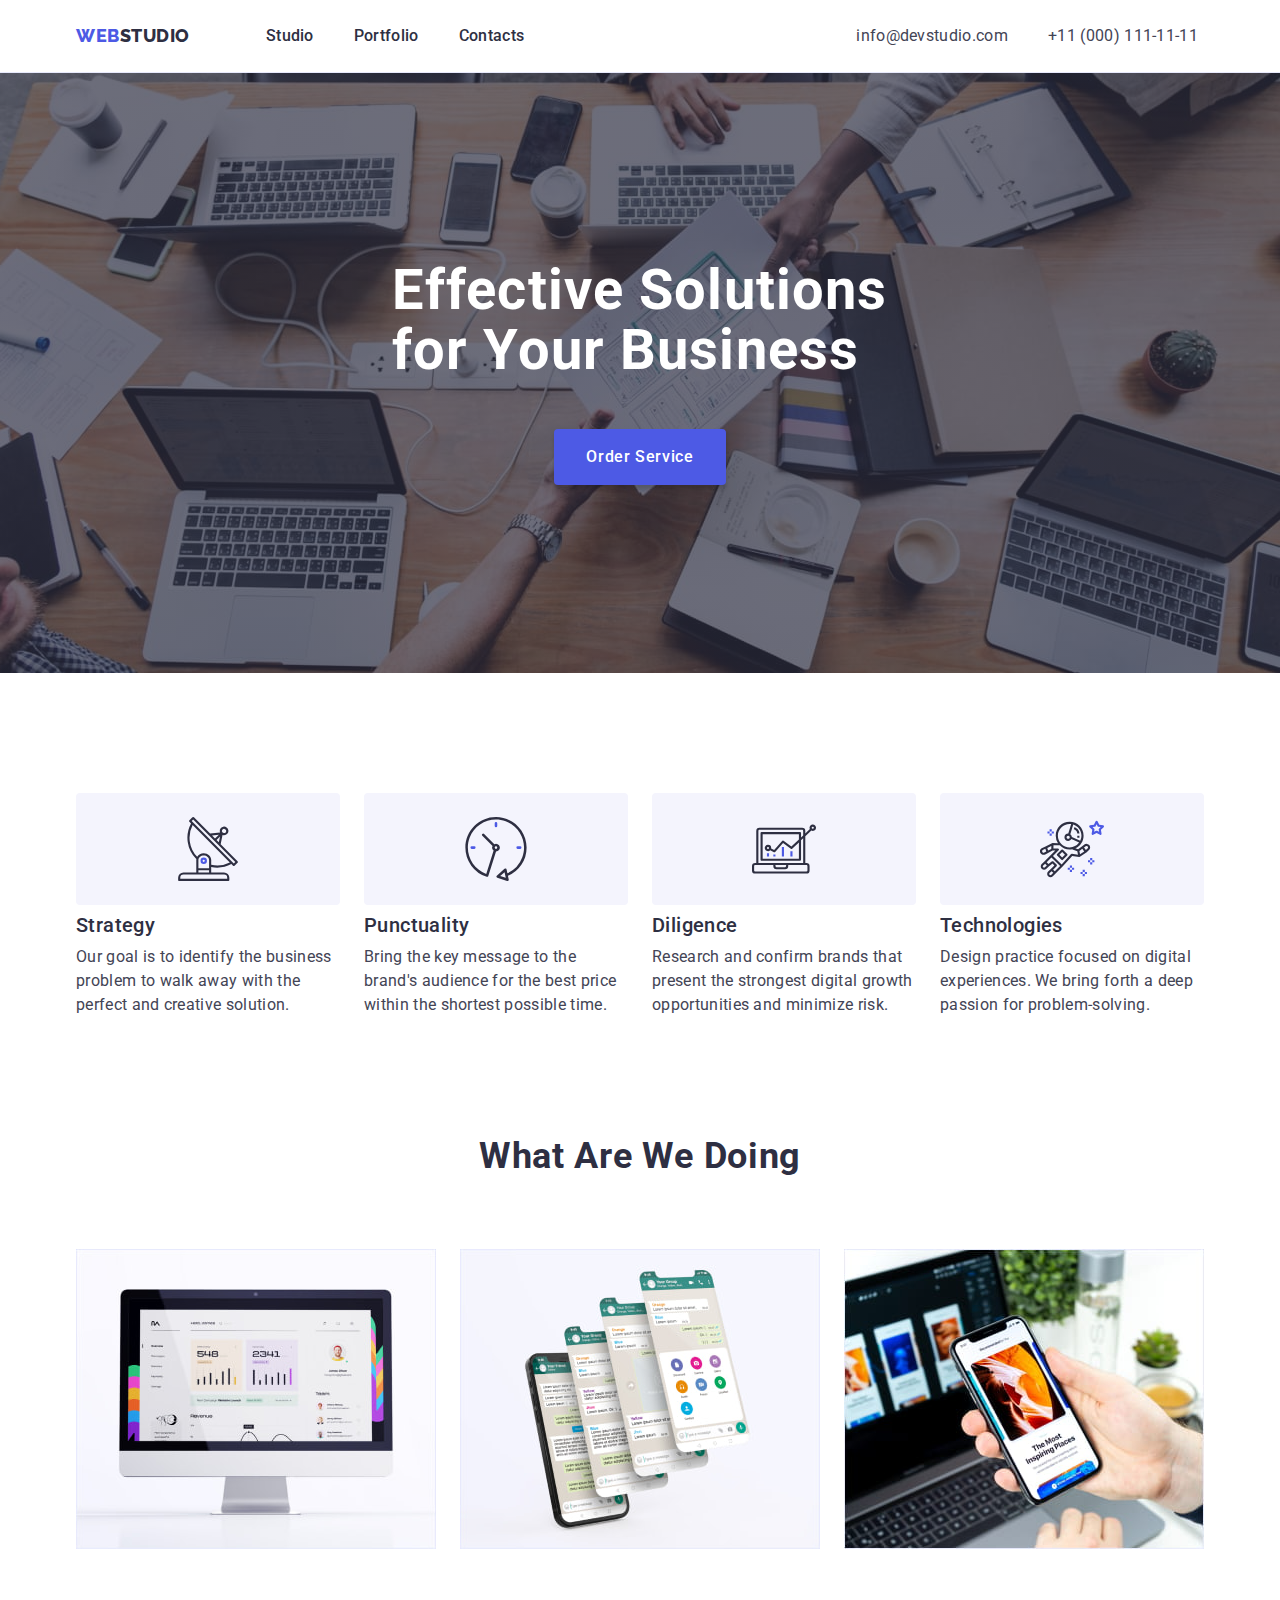
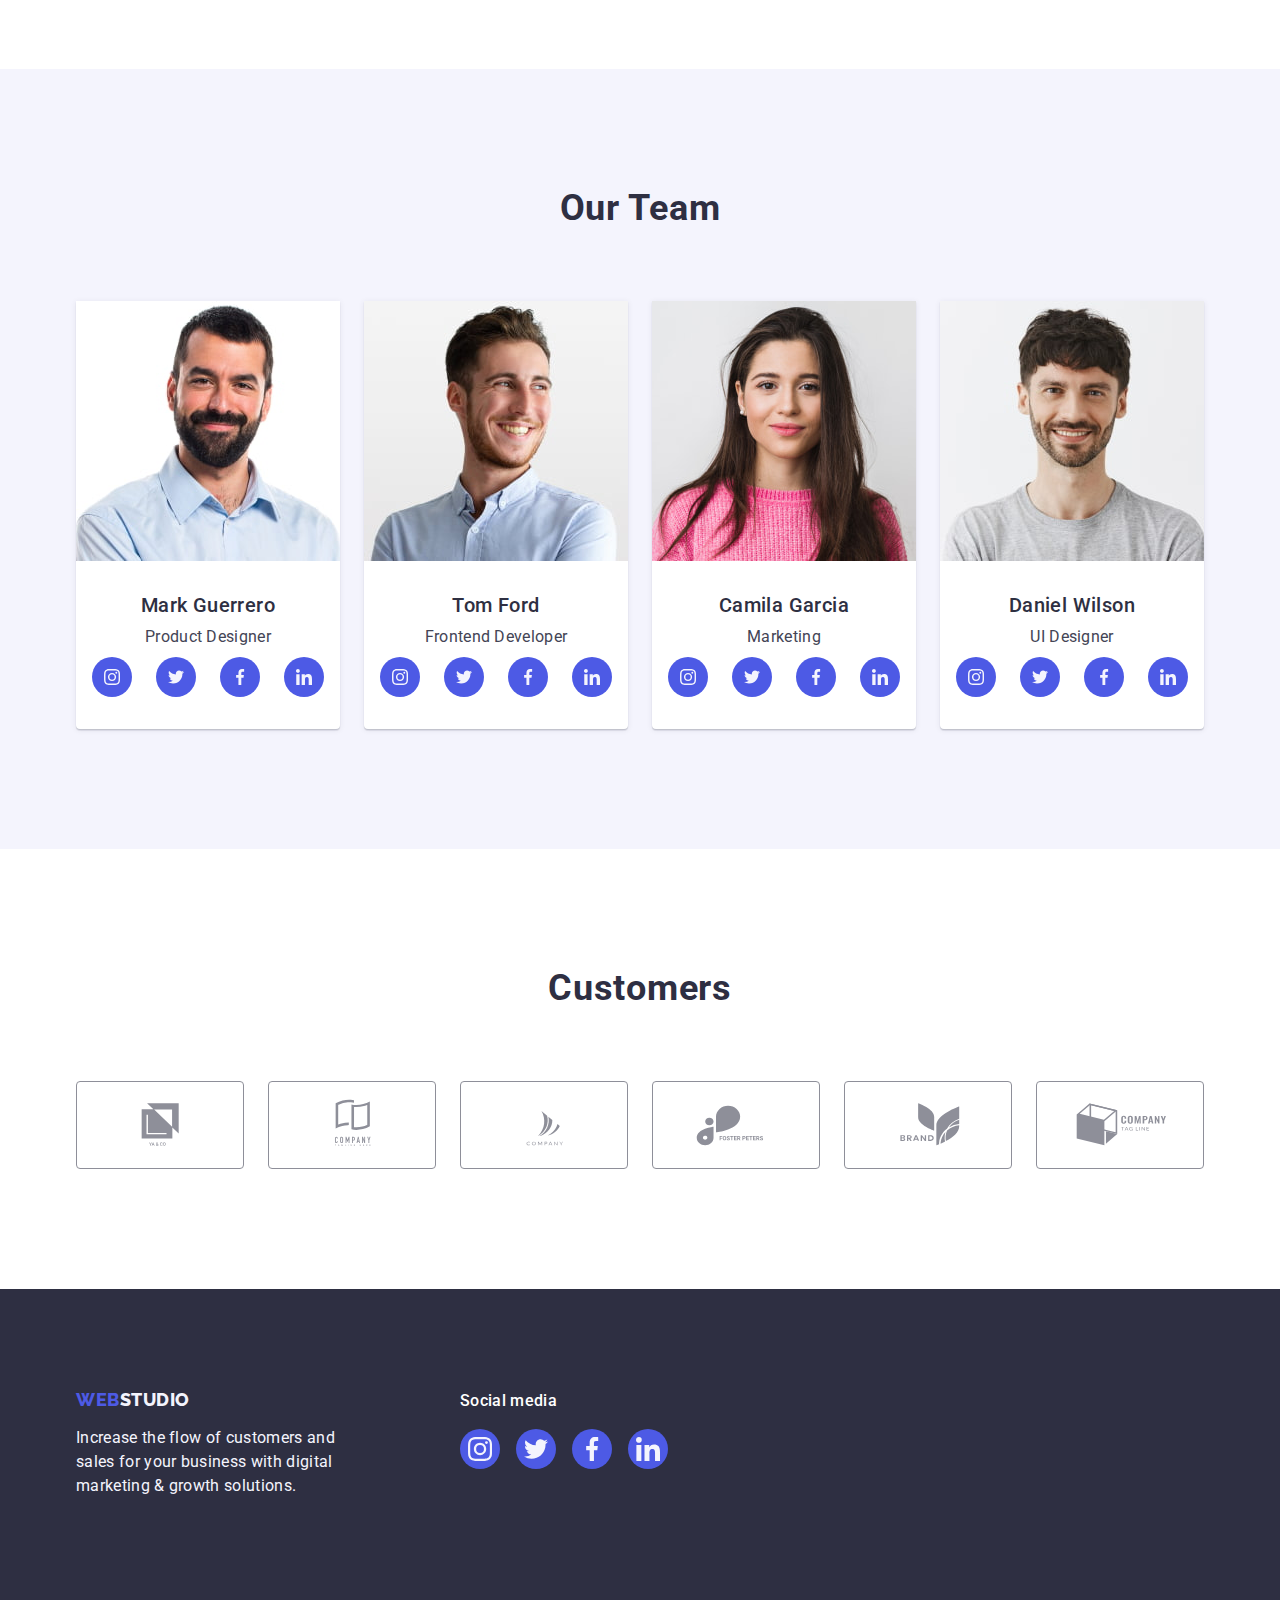
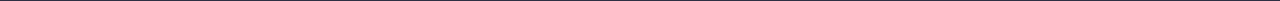
==== index.html @ c014a147 "1" ====
<!DOCTYPE html>
<html lang="en">
  <head>
    <link
      href="
      https://cdn.jsdelivr.net/npm/modern-normalize@1.1.0/modern-normalize.min.css"
      rel="stylesheet"
    />
    <link rel="stylesheet" href="./css/styles.css" />
    <meta charset="UTF-8" />
    <meta name="description" content="WebStudio" />
    <title>WebStudio version 3.0</title>
    <link rel="preconnect" href="https://fonts.googleapis.com" />
    <link rel="preconnect" href="https://fonts.gstatic.com" crossorigin />
    <link
      rel="stylesheet"
      href="node_modules/modern-normalize/modern-normalize.css"
    />
    <link
      href="https://fonts.googleapis.com/css2?family=Raleway:ital,wght@0,400;0,500;0,600;0,800;1,700&family=Roboto:wght@400;500;700;900&display=swap"
      rel="stylesheet"
    />
  </head>
  <body>
    <!-- head of the page -->

    <header class="header">
      <div class="header-container container">
        <nav class="nav">
          <a class="logo-link link" href="./index.html"
            >Web<span class="studioword">Studio</span></a
          >
          <ul class="nav-list list">
            <li class="item"><a class="link" href="./index.html">Studio</a></li>
            <li class="item">
              <a class="link" href="./portfolio.html">Portfolio</a>
            </li>
            <li class="item"><a class="link" href="">Contacts</a></li>
          </ul>
        </nav>
        <!-- Addresses -->
        <address class="address">
          <ul class="contacts-list list">
            <li class="item">
              <a class="contact-link link" href="mailto:info@devstudio.com"
                >info@devstudio.com</a
              >
            </li>
            <li class="item">
              <a class="contact-link link" href="tel:+110001111111"
                >+11 (000) 111-11-11</a
              >
            </li>
          </ul>
        </address>
      </div>
    </header>
    <!-- Main content -->
    <main>
      <!-- Hero section -->
      <section class="hero">
        <div class="hero-container container">
          <h1 class="hero-title">Effective Solutions for Your Business</h1>
          <button class="button" type="button">Order Service</button>
        </div>
      </section>
      <!-- Features -->
      <section class="futures">
        <div class="futures-container container">
          <h2 class="visually-hidden">Features</h2>
          <ul class="features-list list">
            <li class="features-item">
              <div class="features-icon-container">
                <svg class="feature-icon" width="64" height="64">
                  <use href="./images/icons.svg#icon-antenna"></use>
                </svg>
              </div>
              <h3 class="subject-features">Strategy</h3>
              <p class="text-features">
                Our goal is to identify the business problem to walk away with
                the perfect and creative solution.
              </p>
            </li>
            <li class="features-item">
              <div class="features-icon-container">
                <svg class="feature-icon" width="64" height="64">
                  <use href="./images/icons.svg#icon-clock"></use>
                </svg>
              </div>
              <h3 class="subject-features">Punctuality</h3>
              <p class="text-features">
                Bring the key message to the brand's audience for the best price
                within the shortest possible time.
              </p>
            </li>
            <li class="features-item">
              <div class="features-icon-container">
                <svg class="feature-icon" width="64" height="64">
                  <use href="./images/icons.svg#icon-diagram"></use>
                </svg>
              </div>
              <h3 class="subject-features">Diligence</h3>
              <p class="text-features">
                Research and confirm brands that present the strongest digital
                growth opportunities and minimize risk.
              </p>
            </li>
            <li class="features-item">
              <div class="features-icon-container">
                <svg class="feature-icon" width="64" height="64">
                  <use href="./images/icons.svg#icon-astronaut"></use>
                </svg>
              </div>
              <h3 class="subject-features">Technologies</h3>
              <p class="text-features">
                Design practice focused on digital experiences. We bring forth a
                deep passion for problem-solving.
              </p>
            </li>
          </ul>
        </div>
      </section>
      <!-- What are we doing -->
      <section class="whatwedo-section">
        <div class="whatwedo-container container">
          <h2 class="title">What are we doing</h2>
          <ul class="business-list list">
            <li class="item">
              <img
                src="./images/img-first-page/img1.jpg"
                alt="Immac"
                width="360"
                height="300"
              />
            </li>
            <li class="item">
              <img
                src="./images/img-first-page/img2.jpg"
                alt="Iphones"
                width="360"
                height="300"
              />
            </li>
            <li class="item">
              <img
                src="./images/img-first-page/img3.jpg"
                alt="cellphone-icon"
                width="360"
                height="300"
              />
            </li>
          </ul>
        </div>
      </section>
      <!-- Team section -->
      <section class="team-section">
        <div class="team-container container">
          <h2 class="title">Our Team</h2>
          <ul class="team-list list">
            <!-- Mark Guerrero -->
            <li class="team-member">
              <img
                src="./images/img-first-page/Teammempber1.jpg"
                alt="Mark-Guerrero"
                width="264"
                height="260"
              />
              <div class="card-content">
                <h3 class="name-text">Mark Guerrero</h3>
                <p class="position-text">Product Designer</p>
                <ul class="socials list">
                  <li class="socials-item">
                    <a
                      class="socials-link link"
                      href=""
                      target="_blank"
                      rel="noopener noreferrer"
                      aria-label="icon-instagram"
                      ><svg class="social-icon" width="16" height="16">
                        <use
                          href="./images/icons.svg#icon-instagram"
                        ></use></svg
                    ></a>
                  </li>
                  <li class="socials-item">
                    <a
                      class="socials-link link"
                      href=""
                      target="_blank"
                      rel="noopener noreferrer"
                      aria-label="icon-twitter"
                      ><svg class="social-icon" width="16" height="16">
                        <use href="./images/icons.svg#icon-twitter"></use></svg
                    ></a>
                  </li>
                  <li class="socials-item">
                    <a
                      class="socials-link link"
                      href=""
                      target="_blank"
                      rel="noopener noreferrer"
                      aria-label="icon-facebook"
                      ><svg class="social-icon" width="16" height="16">
                        <use href="./images/icons.svg#icon-facebook"></use></svg
                    ></a>
                  </li>
                  <li class="socials-item">
                    <a
                      class="socials-link link"
                      href=""
                      target="_blank"
                      rel="noopener noreferrer"
                      aria-label="icon-linkedin"
                      ><svg class="social-icon" width="16" height="16">
                        <use href="./images/icons.svg#icon-linkedin"></use></svg
                    ></a>
                  </li>
                </ul>
              </div>
            </li>
            <!-- Tom-Ford -->
            <li class="team-member">
              <img
                src="./images/img-first-page/Teammempber2.jpg"
                alt="Tom-Ford"
                width="264"
                height="260"
              />
              <div class="card-content">
                <h3 class="name-text">Tom Ford</h3>
                <p class="position-text">Frontend Developer</p>
                <ul class="socials list">
                  <li class="socials-item">
                    <a
                      class="socials-link link"
                      href=""
                      target="_blank"
                      rel="noopener noreferrer"
                      aria-label="icon-instagram"
                      ><svg class="social-icon" width="16" height="16">
                        <use
                          href="./images/icons.svg#icon-instagram"
                        ></use></svg
                    ></a>
                  </li>
                  <li class="socials-item">
                    <a
                      class="socials-link link"
                      href=""
                      target="_blank"
                      rel="noopener noreferrer"
                      aria-label="icon-twitter"
                      ><svg class="social-icon" width="16" height="16">
                        <use href="./images/icons.svg#icon-twitter"></use></svg
                    ></a>
                  </li>
                  <li class="socials-item">
                    <a
                      class="socials-link link"
                      href=""
                      target="_blank"
                      rel="noopener noreferrer"
                      aria-label="icon-facebook"
                      ><svg class="social-icon" width="16" height="16">
                        <use href="./images/icons.svg#icon-facebook"></use></svg
                    ></a>
                  </li>
                  <li class="socials-item">
                    <a
                      class="socials-link link"
                      href=""
                      target="_blank"
                      rel="noopener noreferrer"
                      aria-label="icon-linkedin"
                      ><svg class="social-icon" width="16" height="16">
                        <use href="./images/icons.svg#icon-linkedin"></use></svg
                    ></a>
                  </li>
                </ul>
              </div>
            </li>
            <!-- Camila-Garcia -->
            <li class="team-member">
              <img
                src="./images/img-first-page/Teammempber3.jpg"
                alt="Camila-Garcia"
                width="264"
                height="260"
              />

              <div class="card-content">
                <h3 class="name-text">Camila Garcia</h3>
                <p class="position-text">Marketing</p>
                <ul class="socials list">
                  <li class="socials-item">
                    <a
                      class="socials-link link"
                      href=""
                      target="_blank"
                      rel="noopener noreferrer"
                      aria-label="icon-instagram"
                      ><svg class="social-icon" width="16" height="16">
                        <use
                          href="./images/icons.svg#icon-instagram"
                        ></use></svg
                    ></a>
                  </li>
                  <li class="socials-item">
                    <a
                      class="socials-link link"
                      href=""
                      target="_blank"
                      rel="noopener noreferrer"
                      aria-label="icon-twitter"
                      ><svg class="social-icon" width="16" height="16">
                        <use href="./images/icons.svg#icon-twitter"></use></svg
                    ></a>
                  </li>
                  <li class="socials-item">
                    <a
                      class="socials-link link"
                      href=""
                      target="_blank"
                      rel="noopener noreferrer"
                      aria-label="icon-facebook"
                      ><svg class="social-icon" width="16" height="16">
                        <use href="./images/icons.svg#icon-facebook"></use></svg
                    ></a>
                  </li>
                  <li class="socials-item">
                    <a
                      class="socials-link link"
                      href=""
                      target="_blank"
                      rel="noopener noreferrer"
                      aria-label="icon-linkedin"
                      ><svg class="social-icon" width="16" height="16">
                        <use href="./images/icons.svg#icon-linkedin"></use></svg
                    ></a>
                  </li>
                </ul>
              </div>
            </li>
            <!-- Daniel-Wilson -->
            <li class="team-member">
              <img
                src="./images/img-first-page/Teammempber4.jpg"
                alt="Daniel-Wilson"
                width="264"
                height="260"
              />
              <div class="card-content">
                <h3 class="name-text">Daniel Wilson</h3>
                <p class="position-text">UI Designer</p>
                <ul class="socials list">
                  <li class="socials-item">
                    <a
                      class="socials-link link"
                      href=""
                      target="_blank"
                      rel="noopener noreferrer"
                      aria-label="icon-instagram"
                      ><svg class="social-icon" width="16" height="16">
                        <use
                          href="./images/icons.svg#icon-instagram"
                        ></use></svg
                    ></a>
                  </li>
                  <li class="socials-item">
                    <a
                      class="socials-link link"
                      href=""
                      target="_blank"
                      rel="noopener noreferrer"
                      aria-label="icon-twitter"
                      ><svg class="social-icon" width="16" height="16">
                        <use href="./images/icons.svg#icon-twitter"></use></svg
                    ></a>
                  </li>
                  <li class="socials-item">
                    <a
                      class="socials-link link"
                      href=""
                      target="_blank"
                      rel="noopener noreferrer"
                      aria-label="icon-facebook"
                      ><svg class="social-icon" width="16" height="16">
                        <use href="./images/icons.svg#icon-facebook"></use></svg
                    ></a>
                  </li>
                  <li class="socials-item">
                    <a
                      class="socials-link link"
                      href=""
                      target="_blank"
                      rel="noopener noreferrer"
                      aria-label="icon-linkedin"
                      ><svg class="social-icon" width="16" height="16">
                        <use href="./images/icons.svg#icon-linkedin"></use></svg
                    ></a>
                  </li>
                </ul>
              </div>
            </li>
          </ul>
        </div>
      </section>
      <!-- Custoners -->
      <section class="customers">
        <div class="customers-container container">
          <h2 class="title">Customers</h2>
          <ul class="customers-list list">
            <li class="customers-item">
              <a href="" class="customers-link link">
                <svg class="customer-icon" width="104" height="56">
                  <use href="./images/icons.svg#icon-Logo1"></use>
                </svg>
              </a>
            </li>
            <li class="customers-item">
              <a href="" class="customers-link link">
                <svg class="customer-icon" width="104" height="56">
                  <use href="./images/icons.svg#icon-Logo2"></use>
                </svg>
              </a>
            </li>
            <li class="customers-item">
              <a href="" class="customers-link link">
                <svg class="customer-icon" width="104" height="56">
                  <use href="./images/icons.svg#icon-Logo3"></use>
                </svg>
              </a>
            </li>
            <li class="customers-item">
              <a href="" class="customers-link link">
                <svg class="customer-icon" width="104" height="56">
                  <use href="./images/icons.svg#icon-Logo4"></use>
                </svg>
              </a>
            </li>
            <li class="customers-item">
              <a href="" class="customers-link link">
                <svg class="customer-icon" width="104" height="56">
                  <use href="./images/icons.svg#icon-Logo5"></use>
                </svg>
              </a>
            </li>
            <li class="customers-item">
              <a href="" class="customers-link link">
                <svg class="customer-icon" width="104" height="56">
                  <use href="./images/icons.svg#icon-Logo6"></use>
                </svg>
              </a>
            </li>
          </ul>
        </div>
      </section>
    </main>
    <!-- Footer section -->
    <footer class="footer">
      <div class="footer-container container">
        <div class="footer-part1">
          <a class="footer-logo-link link" href="./index.html"
            >Web<span class="footer-second-logoword">Studio</span></a
          >
          <p class="footer-text">
            Increase the flow of customers and sales for your business with
            digital marketing & growth solutions.
          </p>
        </div>
        <div class="footer-social">
          <p class="footer-social-text">Social media</p>
          <ul class="footer-socials list">
            <li class="footer-social-item">
              <a
                class="footer-social-link link"
                href=""
                target="_blank"
                rel="noopener noreferrer"
                aria-label="icon-instagram"
                ><svg class="footer-social-icon" width="24" height="24">
                  <use href="./images/icons.svg#icon-instagram"></use></svg
              ></a>
            </li>
            <li class="footer-social-item">
              <a
                class="footer-social-link link"
                href=""
                target="_blank"
                rel="noopener noreferrer"
                aria-label="icon-twitter"
                ><svg class="footer-social-icon" width="24" height="24">
                  <use href="./images/icons.svg#icon-twitter"></use></svg
              ></a>
            </li>
            <li class="footer-social-item">
              <a
                class="footer-social-link link"
                href=""
                target="_blank"
                rel="noopener noreferrer"
                aria-label="icon-facebook"
                ><svg class="footer-social-icon" width="24" height="24">
                  <use href="./images/icons.svg#icon-facebook"></use></svg
              ></a>
            </li>
            <li class="footer-social-item">
              <a
                class="footer-social-link link"
                href=""
                target="_blank"
                rel="noopener noreferrer"
                aria-label="icon-linkedin"
                ><svg class="footer-social-icon" width="24" height="24">
                  <use href="./images/icons.svg#icon-linkedin"></use></svg
              ></a>
            </li>
          </ul>
        </div>
      </div>
    </footer>
  </body>
</html>
---- css/styles.css ----
:root {
  --title-color: #2e2f42;
  --text-color: #434455;
  --button-text-collor: #4d5ae5;
  --button-bacground-collor: #f4f4fd;
  --main-text: Roboto;
  --Logo-text: Raleway;
  --hover-color: #404bbf;
  --main-bacground-color: #ffffff;
}
html {
  box-sizing: border-box;
}
*,
*::before,
*::after {
  box-sizing: inherit;
}
img {
  display: block;
  max-width: 100%;
  height: auto;
}
.container {
  width: 1158px;
  padding-left: 15px;
  padding-right: 15px;
  margin: 0 auto;
}
.link {
  text-decoration: none;
}
.list {
  list-style: none;
  padding: 0;
}
body {
  font-family: "Roboto", sans-serif;
  color: var(--text-color);
  background-color: var(--main-bacground-color);
}

.visually-hidden {
  position: absolute;
  width: 1px;
  height: 1px;
  margin: -1px;
  border: 0;
  padding: 0;

  white-space: nowrap;
  clip-path: inset(100%);
  clip: rect(0 0 0 0);
  overflow: hidden;
}

h1,
h2,
h3,
h4,
h5,
h6,
p {
  margin: 0;
}
/* Header */
.header-container {
  display: flex;
  align-items: center;
}
.header {
  background-color: #ffffff;
  border-bottom: 1px solid #e7e9fc;
  box-shadow: 0px 2px 1px rgba(46, 47, 66, 0.08),
    0px 1px 1px rgba(46, 47, 66, 0.16), 0px 1px 6px rgba(46, 47, 66, 0.08);
}

/* Header LOGO */
.studioword {
  font-family: "Raleway", sans-serif;
  font-style: normal;
  font-weight: 800;
  font-size: 18px;
  line-height: 1.17;
  align-items: center;
  letter-spacing: 0.03em;
  color: var(--title-color);
}
.logo-link {
  text-decoration: none;
  font-family: "Raleway", sans-serif;
  font-style: normal;
  font-weight: 800;
  font-size: 18px;
  line-height: 1.17;
  letter-spacing: 0.03em;
  text-transform: uppercase;
  color: #4d5ae5;

  margin-right: 76px;
}
/* Navigation */

.nav-list {
  display: flex;
  padding: 0;
  margin: 0;
}
.nav {
  display: flex;
  align-items: center;
}
.nav-list .link {
  list-style: none;
  font-family: var(--main-text);
  font-style: normal;
  text-decoration: none;
  font-weight: 500;
  font-size: 16px;
  line-height: 1.5;
  letter-spacing: 0.02em;
  color: var(--title-color);
  text-decoration: none;

  display: block;
  padding-top: 24px;
  padding-bottom: 24px;
}
.nav-list .item:not(:last-child) {
  margin-right: 40px;
}
.nav-list .link:hover,
.nav-list .link:focus {
  color: var(--hover-color);
}

/* Addresses */
.address {
  margin-left: 332px;
}
.contacts-list {
  display: flex;
  margin: 0;
  padding: 0;
}
.contacts-list .item:not(:last-child) {
  margin-right: 40px;
}
.address {
  font-style: normal;
}
.contact-link {
  font-family: var(--main-text);
  font-style: normal;
  font-weight: 400;
  font-size: 16px;
  line-height: 1.5;
  letter-spacing: 0.02em;
  color: var(--text-color);
  text-decoration: none;
}
.contact-link:hover,
.contact-link:focus {
  color: var(--hover-color);
}
/* Hero section */
.hero {
  background: #2e2f42;
  background-image: linear-gradient(
      rgba(46, 47, 66, 0.7),
      rgba(46, 47, 66, 0.7)
    ),
    url(../images/img-background/people-office1.jpg);
  background-repeat: no-repeat;
  background-size: cover;
  background-position: center;
  height: 600px;
  margin: 0;
  padding-top: 188px;
  padding-bottom: 188px;
  max-width: 1440px;
  margin-left: auto;
  margin-right: auto;
}

.hero-title {
  font-family: var(--main-text);
  font-style: normal;
  font-weight: 700;
  font-size: 56px;
  line-height: 1.07;
  letter-spacing: 0.02em;
  color: #ffffff;
  max-width: 496px;
  margin-bottom: 48px;
  margin-top: 0px;
  margin-left: auto;
  margin-right: auto;
}
.button {
  background: #4d5ae5;
  font-family: "Roboto", sans-serif;
  font-style: normal;
  font-weight: 500;
  font-size: 16px;
  line-height: 1.5;
  letter-spacing: 0.04em;
  color: #ffffff;
  cursor: pointer;

  display: block;
  min-width: 169px;
  padding: 16px 32px;
  margin: 0;
  box-shadow: 0px 4px 4px rgba(0, 0, 0, 0.15);
  border-radius: 4px;
  border: none;
  margin-left: auto;
  margin-right: auto;
}
.button:hover,
.button:focus {
  background: var(--hover-color);
}
/* Features */
.futures {
  padding-top: 120px;
  padding-bottom: 120px;
}
.features-list {
  margin-top: 0px;
  margin-bottom: 0px;
  padding: 0;
  display: flex;
}
.features-item {
  width: 264px;
}
.features-icon-container {
  background: #f4f4fd;
  border-radius: 4px;
  height: 112px;
  margin-bottom: 8px;
  display: flex;
  align-items: center;
  justify-content: center;
}

.features-item:not(:last-child) {
  margin-right: 24px;
}
.subject-features {
  font-weight: 800;
  font-family: var(--main-text);
  font-style: normal;
  font-weight: 500;
  font-size: 20px;
  line-height: 1.2;
  letter-spacing: 0.02em;
  color: var(--title-color);
  margin-top: 0px;
  margin-bottom: 8px;
}
.text-features {
  font-weight: 800;
  font-family: var(--main-text);
  font-style: normal;
  font-weight: 400;
  font-size: 16px;
  line-height: 1.5;
  letter-spacing: 0.02em;
  color: var(--text-color);
  margin-top: 0px;
  margin-bottom: 0px;
}
/* What are we doing */
.whatwedo-section {
  padding-bottom: 120px;
}
.business-list {
  padding: 0;
  display: flex;
  margin: 0;
}
.title {
  font-family: var(--main-text);
  font-style: normal;
  font-weight: 700;
  font-size: 36px;
  line-height: 1.11;
  text-align: center;
  letter-spacing: 0.02em;
  text-transform: capitalize;
  color: var(--title-color);
  margin-top: 0px;
  margin-left: auto;
  margin-right: auto;
  margin-bottom: 72px;
}
.business-list .item:not(:last-child) {
  margin-right: 24px;
}

/* Team section */
.team-section {
  background: #f4f4fd;
  padding-top: 120px;
  padding-bottom: 120px;
}
.team-list {
  margin: 0px;
  display: flex;
  padding: 0;
}
.socials {
  display: flex;
  align-items: center;
  justify-content: center;
  gap: 24px;
  padding: 0;
  margin-top: 8px;
}
.socials-item {
  width: 40px;
  height: 40px;
}
.socials-link {
  display: flex;
  align-items: center;
  justify-content: center;
  width: 100%;
  height: 100%;
  background-color: #4d5ae5;
  border-radius: 50%;
}
.socials-link:hover {
  background-color: #404bbf;
}
.socials-link:focus {
  background-color: #404bbf;
}
.social-icon {
  fill: #f4f4fd;
}

.team-member {
  background: var(--main-bacground-color);
  width: 264px;
  box-shadow: 0px 1px 6px rgba(46, 47, 66, 0.08),
    0px 1px 1px rgba(46, 47, 66, 0.16), 0px 2px 1px rgba(46, 47, 66, 0.08);
  border-radius: 0px 0px 4px 4px;
}
.team-list .team-member:not(:last-child) {
  margin-right: 24px;
}
.name-text {
  font-family: var(--main-text);
  font-style: normal;
  font-weight: 500;
  font-size: 20px;
  line-height: 1.2;
  text-align: center;
  letter-spacing: 0.02em;
  color: var(--title-color);
  margin-top: 0px;
  margin-bottom: 8px;
}
.position-text {
  font-family: var(--main-text);
  font-style: normal;
  font-weight: 400;
  font-size: 16px;
  line-height: 1.5;
  text-align: center;
  letter-spacing: 0.02em;
  color: var(--text-color);
  margin: 0px;
}
.card-content {
  padding: 32px 0;
}
/* Customers */
.customers {
  padding-top: 120px;
  padding-bottom: 120px;
}
.customers-list {
  margin: 0;
  display: flex;
  padding: 0;
  gap: 24px;
}
.customers-container .title {
  line-height: 1.1;
}
.customers-item {
  width: 168px;
  height: 88px;
  display: flex;
  align-items: center;
  justify-content: center;
}
.customers-link {
  width: 100%;
  height: 100%;
  border: 1px solid #8e8f99;
  border-radius: 4px;
  display: flex;
  align-items: center;
  justify-content: center;
  color: #8e8f99;
}

.customer-icon {
  fill: currentColor;
}
.customers-link:hover {
  box-shadow: 0px 4px 4px rgba(0, 0, 0, 0.25);
  border-color: #404bbf;
  color: #404bbf;
}
.customers-link:focus {
  box-shadow: 0px 4px 4px rgba(0, 0, 0, 0.25);
  border-color: #404bbf;
  color: #404bbf;
}
.customers-item:focus .customer-icon {
  fill: var(--hover-color);
}
.customers-item:hover .customer-icon {
  fill: var(--hover-color);
}
/* Footer */
.footer {
  background: var(--title-color);
  height: 312px;
  padding-top: 100px;
  padding-bottom: 100px;
}
.footer-container {
  display: flex;
  align-items: baseline;
}
.footer-socials {
  display: flex;
  gap: 16px;
}
.footer-social-icon {
  fill: #f4f4fd;
}
.footer-part1 {
  margin-right: 120px;
}
.footer-social-link {
  width: 100%;
  height: 100%;
  background-color: #4d5ae5;
  border-radius: 50%;
  display: flex;
  align-items: center;
  justify-content: center;
}
.footer-social-link:hover {
  background-color: #31d0aa;
}
.footer-social-link:focus {
  background-color: #31d0aa;
}
.footer-social-item {
  width: 40px;
  height: 40px;
}
.footer-social-text {
  font-weight: 500;
  color: #ffffff;
  margin-bottom: 16px;
  line-height: 1.5;
  letter-spacing: 0.02em;
}

.footer-logo-link {
  text-decoration: none;
  font-family: "Raleway", sans-serif;
  font-style: normal;
  font-weight: 800;
  font-size: 18px;
  line-height: 1.17;
  letter-spacing: 0.03em;
  text-transform: uppercase;
  color: #4d5ae5;

  margin-bottom: 16px;
  display: inline-block;
}
.footer-second-logoword {
  font-family: "Raleway", sans-serif;
  font-style: normal;
  font-weight: 800;
  font-size: 18px;
  line-height: 1.17;
  letter-spacing: 0.03em;
  text-transform: uppercase;
  color: #f4f4fd;
}
.footer-text {
  font-family: var(--main-text);
  font-style: normal;
  font-weight: 400;
  font-size: 16px;
  line-height: 1.5;
  letter-spacing: 0.02em;
  color: #f4f4fd;
  margin-bottom: 0px;
  margin-top: 0px;
  width: 264px;
}

/* Portfolio page */
/* Header is the same as at the main page */
/* Filters section */
/* buttons menu */
.filers-section {
  padding-top: 96px;
  padding-bottom: 120px;
}
.button-list {
  display: flex;
  padding-left: 0;
  justify-content: center;
  margin-bottom: 72px;
  margin-top: 0;
}
.button-list .item:not(:last-child) {
  margin-right: 24px;
}
.filter-button {
  background: var(--button-bacground-collor);
  font-family: "Roboto", sans-serif;
  font-style: normal;
  font-weight: 500;
  font-size: 16px;
  line-height: 1.5;
  letter-spacing: 0.04em;
  color: var(--button-text-collor);
  cursor: pointer;

  border: 1px solid #e7e9fc;
  border-radius: 4px;

  padding: 12px 24px;
}

.filter-button:hover,
.filter-button:focus {
  background: #404bbf;
  color: #ffffff;
  border: 1px solid transparent;
  box-shadow: 0px 3px 1px rgba(0, 0, 0, 0.1), 0px 2px 1px rgba(0, 0, 0, 0.08),
    0px 2px 2px rgba(0, 0, 0, 0.12);
}
/* Portfolio-links-section */
.portfolio-list .link {
  text-decoration: none;
  list-style: none;
  display: block;
}
.portfolio-list {
  margin-bottom: 0px;
  display: flex;
  flex-wrap: wrap;
  padding-left: 0;
  margin-top: 0;
}
.portfolio-card {
  width: 360px;
  margin-right: 24px;
  margin-bottom: 48px;
}
.portfolio-card:nth-child(3n) {
  margin-right: 0;
}
.portfolio-card:nth-last-child(-n + 3) {
  margin-bottom: 0px;
}
.portfolio-card :hover {
  box-shadow: 0px 1px 6px rgba(46, 47, 66, 0.08),
    0px 1px 1px rgba(46, 47, 66, 0.16), 0px 2px 1px rgba(46, 47, 66, 0.08);
}
.portfolio-card :focus {
  box-shadow: 0px 1px 6px rgba(46, 47, 66, 0.08),
    0px 1px 1px rgba(46, 47, 66, 0.16), 0px 2px 1px rgba(46, 47, 66, 0.08);
}
.portfolio-card-content {
  padding: 32px 16px;
  border: 1px solid #e7e9fc;
  border-top: none;
}

.main-text {
  font-family: var(--main-text);
  font-style: normal;
  font-weight: 500;
  font-size: 20px;
  line-height: 1.2;
  color: var(--title-color);
  letter-spacing: 0.02em;
  text-decoration: none;
  margin-top: 0px;
  margin-bottom: 8px;
}
.type {
  font-family: var(--main-text);
  font-style: normal;
  font-weight: 400;
  font-size: 16px;
  line-height: 1.5;
  letter-spacing: 0.02em;
  color: var(--text-color);
  margin: 0;
}
/* Portfolio Footer */
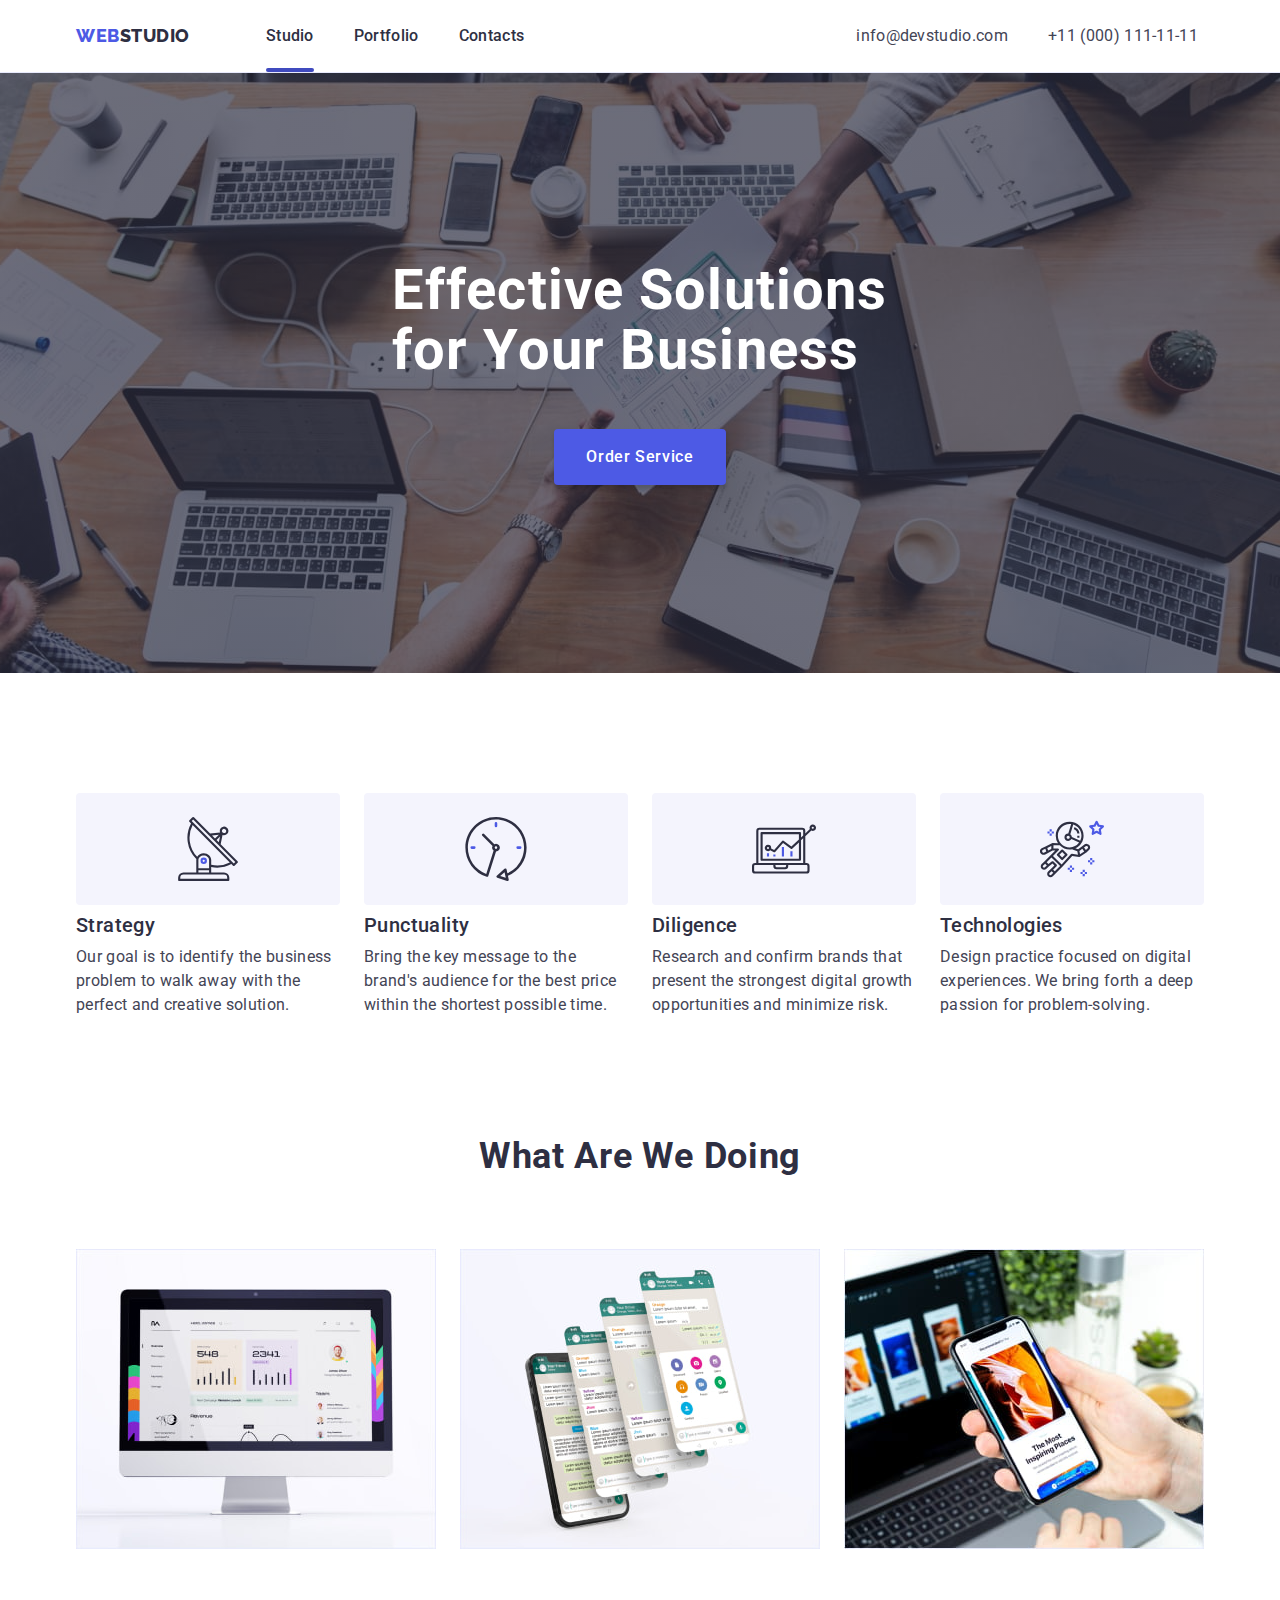
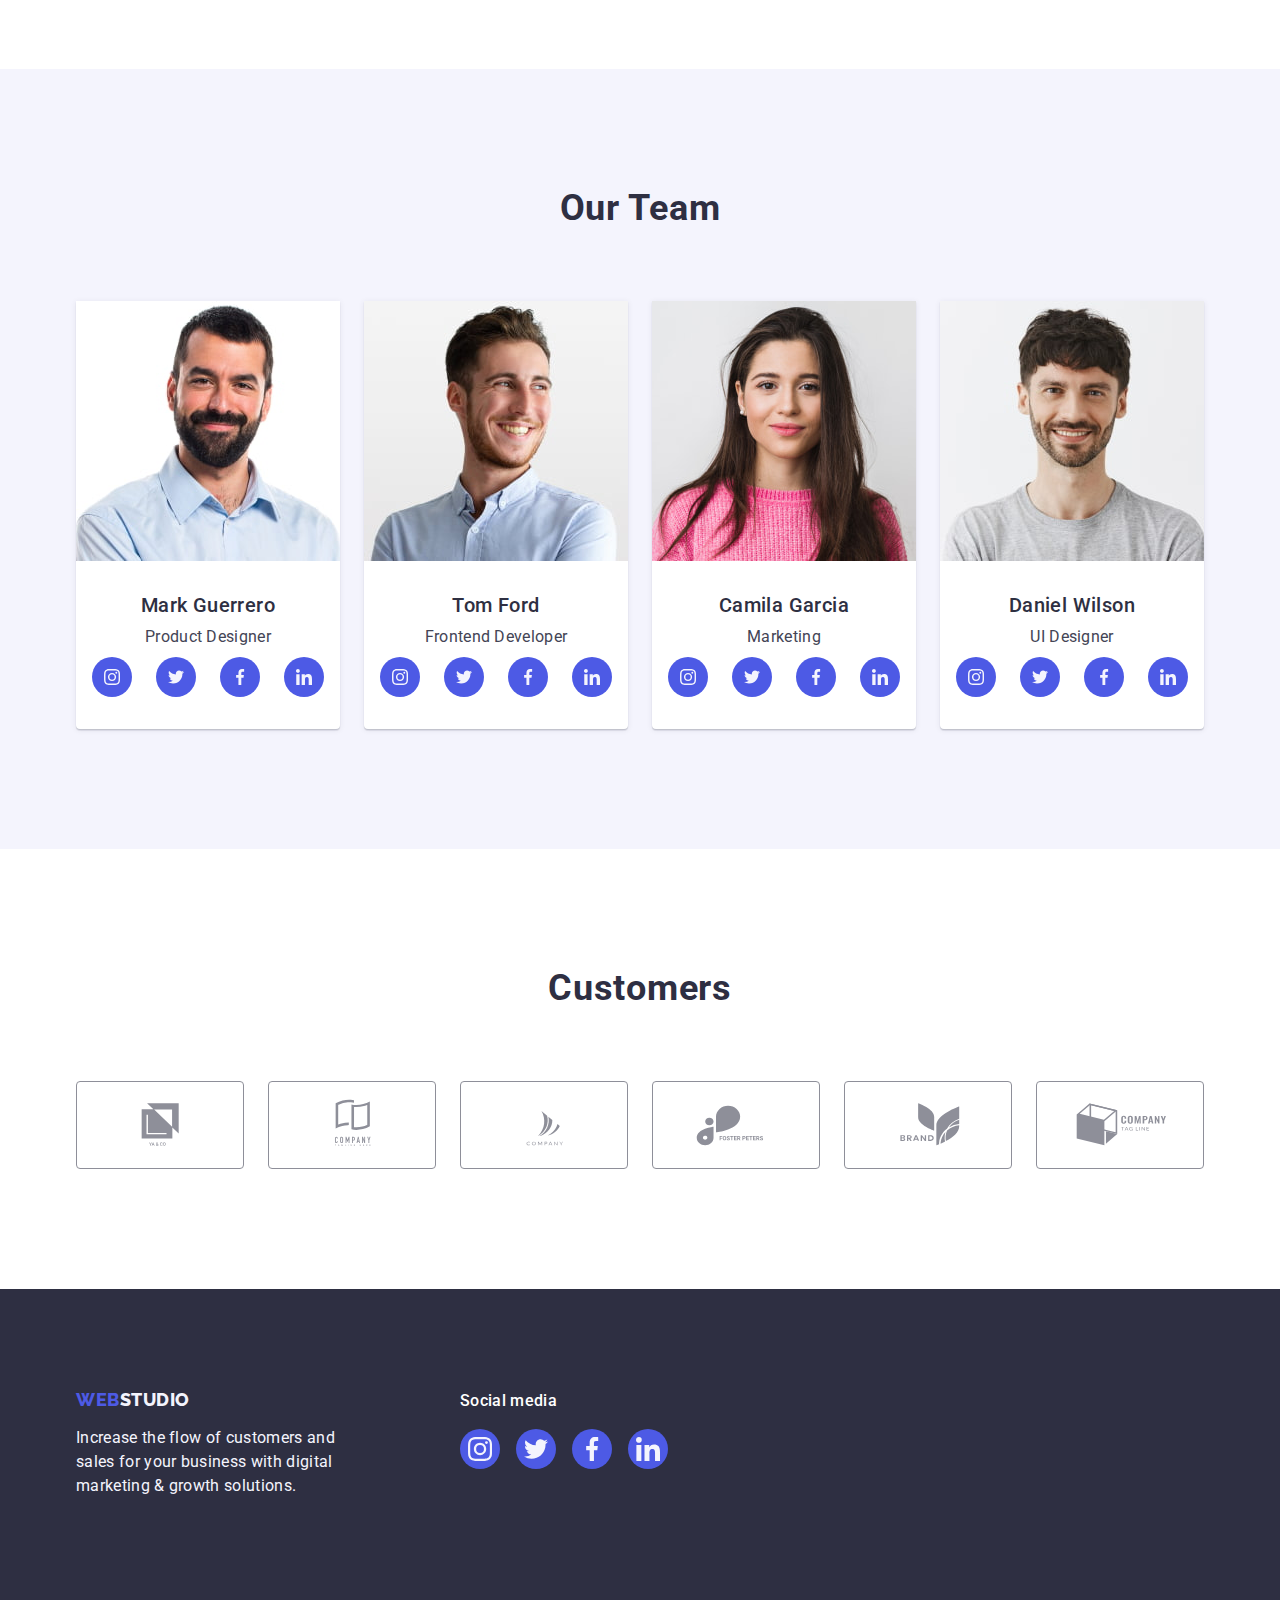
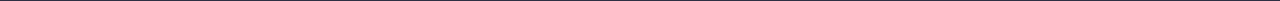
==== commit 912b5aa8: "1" ====
--- a/index.html
+++ b/index.html
@@ -31,11 +31,13 @@
             >Web<span class="studioword">Studio</span></a
           >
           <ul class="nav-list list">
-            <li class="item"><a class="link" href="./index.html">Studio</a></li>
-            <li class="item">
-              <a class="link" href="./portfolio.html">Portfolio</a>
-            </li>
-            <li class="item"><a class="link" href="">Contacts</a></li>
+            <li class="item">
+              <a class="nav-link active" href="./index.html">Studio</a>
+            </li>
+            <li class="item">
+              <a class="nav-link" href="./portfolio.html">Portfolio</a>
+            </li>
+            <li class="item"><a class="nav-link" href="">Contacts</a></li>
           </ul>
         </nav>
         <!-- Addresses -->
@@ -519,5 +521,15 @@
         </div>
       </div>
     </footer>
+    <!-- Modal window -->
+    <div class="backdrop">
+      <div class="modal">
+        <button class="modal-close-btn">
+          <svg class="modal-close-icon" width="8" height="8">
+            <use href="./images/icons.svg#close-icon"></use>
+          </svg>
+        </button>
+      </div>
+    </div>
   </body>
 </html>
--- a/css/styles.css
+++ b/css/styles.css
@@ -110,7 +110,7 @@
   display: flex;
   align-items: center;
 }
-.nav-list .link {
+.nav-list .nav-link {
   list-style: none;
   font-family: var(--main-text);
   font-style: normal;
@@ -121,6 +121,7 @@
   letter-spacing: 0.02em;
   color: var(--title-color);
   text-decoration: none;
+  position: relative;
 
   display: block;
   padding-top: 24px;
@@ -129,9 +130,21 @@
 .nav-list .item:not(:last-child) {
   margin-right: 40px;
 }
-.nav-list .link:hover,
-.nav-list .link:focus {
+.nav-list .nav-link:hover,
+.nav-list .nav-link:focus {
   color: var(--hover-color);
+}
+.nav-link::after {
+  content: "";
+  width: 100%;
+  height: 4px;
+  display: block;
+  border-radius: 2px;
+  position: absolute;
+  bottom: 0;
+}
+.nav-link.active::after {
+  background: #404bbf;
 }
 
 /* Addresses */
@@ -619,3 +632,65 @@
   margin: 0;
 }
 /* Portfolio Footer */
+
+/* Modal window */
+.backdrop {
+  width: 100%;
+  height: 100%;
+  position: fixed;
+  top: 0;
+  left: 0;
+  background-color: rgba(46, 47, 66, 0.4);
+  display: none;
+}
+
+.modal {
+  width: 480px;
+  height: 584px;
+  border-radius: 4px;
+  background: #fcfcfc;
+  box-shadow: 0px 1px 1px rgba(0, 0, 0, 0.14), 0px 1px 3px rgba(0, 0, 0, 0.12),
+    0px 2px 1px rgba(0, 0, 0, 0.2);
+  position: absolute;
+  top: calc(50% - 292px);
+  left: calc(50% - 240px);
+}
+.modal-close-btn {
+  background: #e7e9fc;
+  border: 1px solid rgba(0, 0, 0, 0.1);
+  border-radius: 50%;
+  width: 24px;
+  height: 24px;
+  position: absolute;
+  right: 24px;
+  top: 24px;
+  display: flex;
+  align-items: center;
+  justify-content: center;
+  padding: 0;
+}
+
+.modal-close-icon {
+}
+/* Porrtfolio overlay */
+.portfolio-thumb {
+  position: relative;
+}
+.overlay {
+  position: absolute;
+  top: 0;
+  left: 0;
+  background: #4d5ae5;
+  width: 100%;
+  height: 100%;
+  padding: 40px 32px 164px 32px;
+}
+.overlay-text {
+  color: var(--button-bacground-collor);
+  font-family: "Roboto";
+  font-style: normal;
+  font-weight: 400;
+  font-size: 16px;
+  line-height: 24px;
+  letter-spacing: 0.02em;
+}
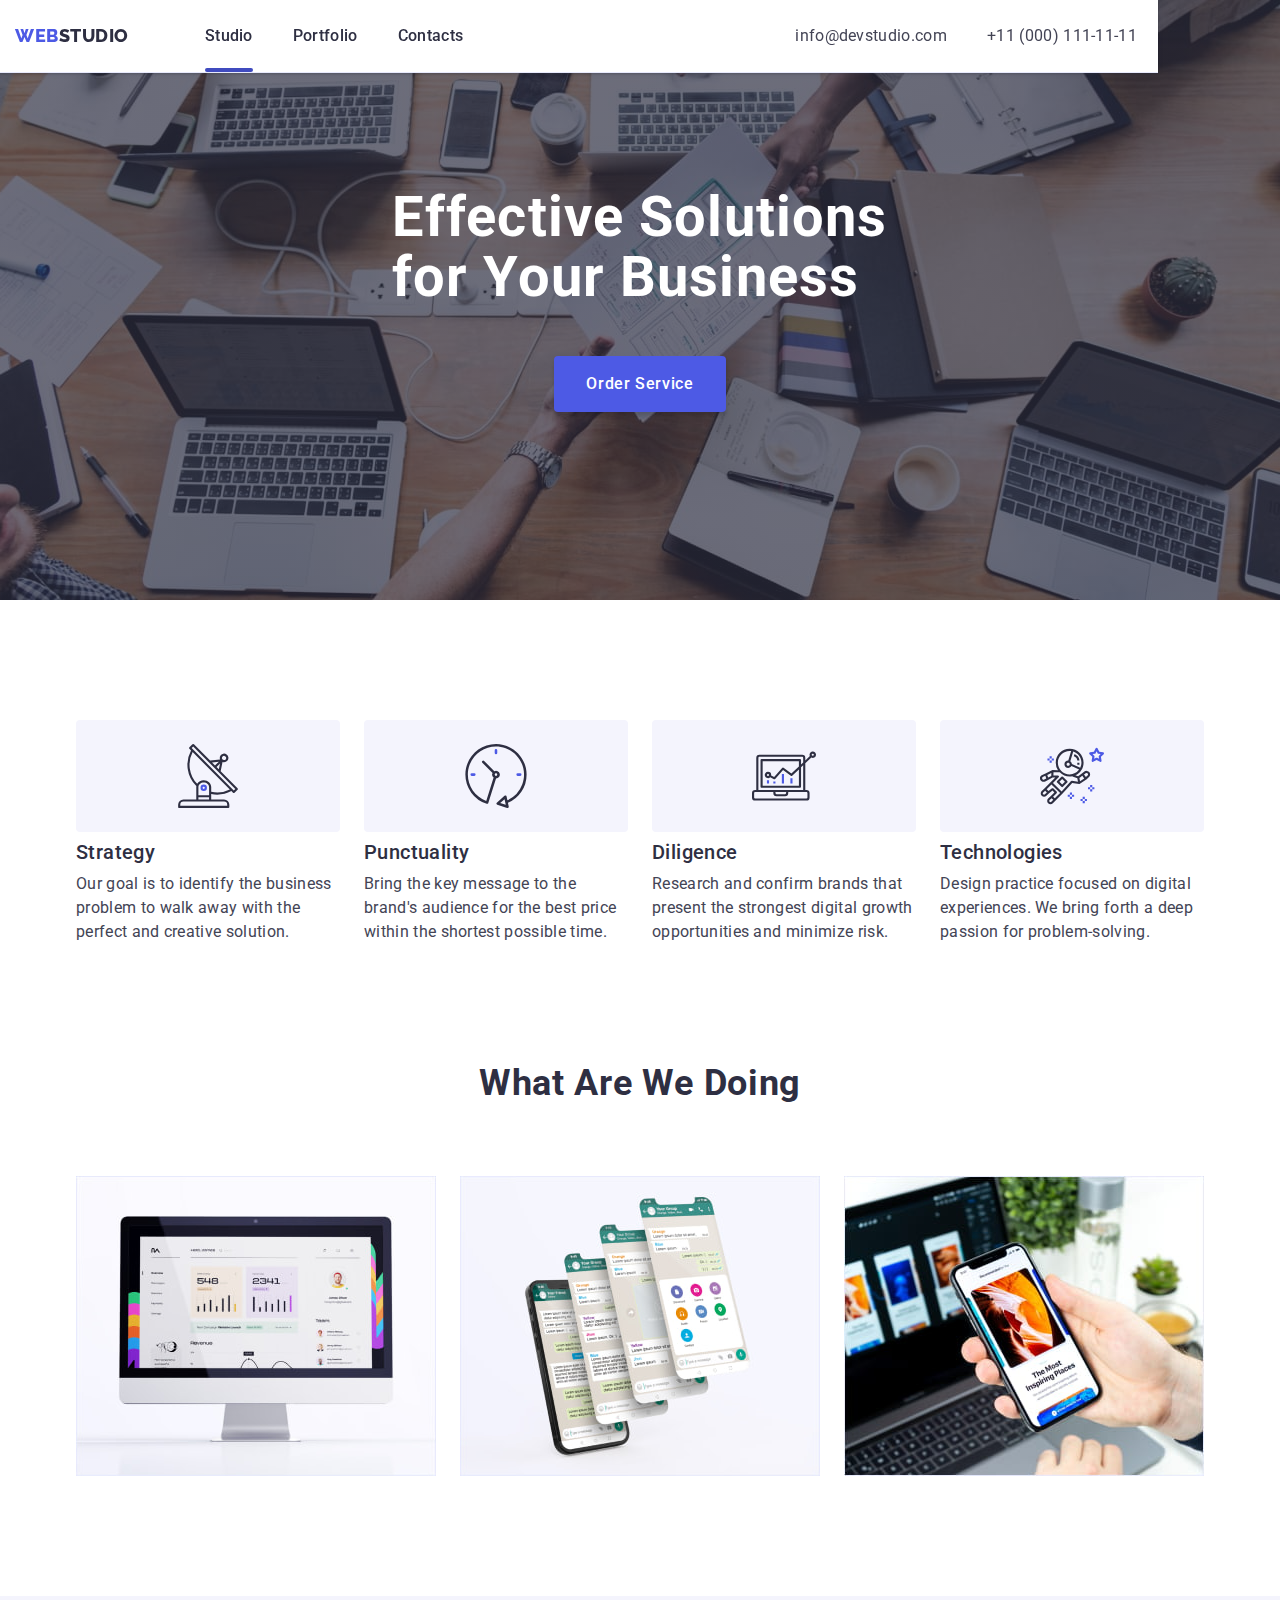
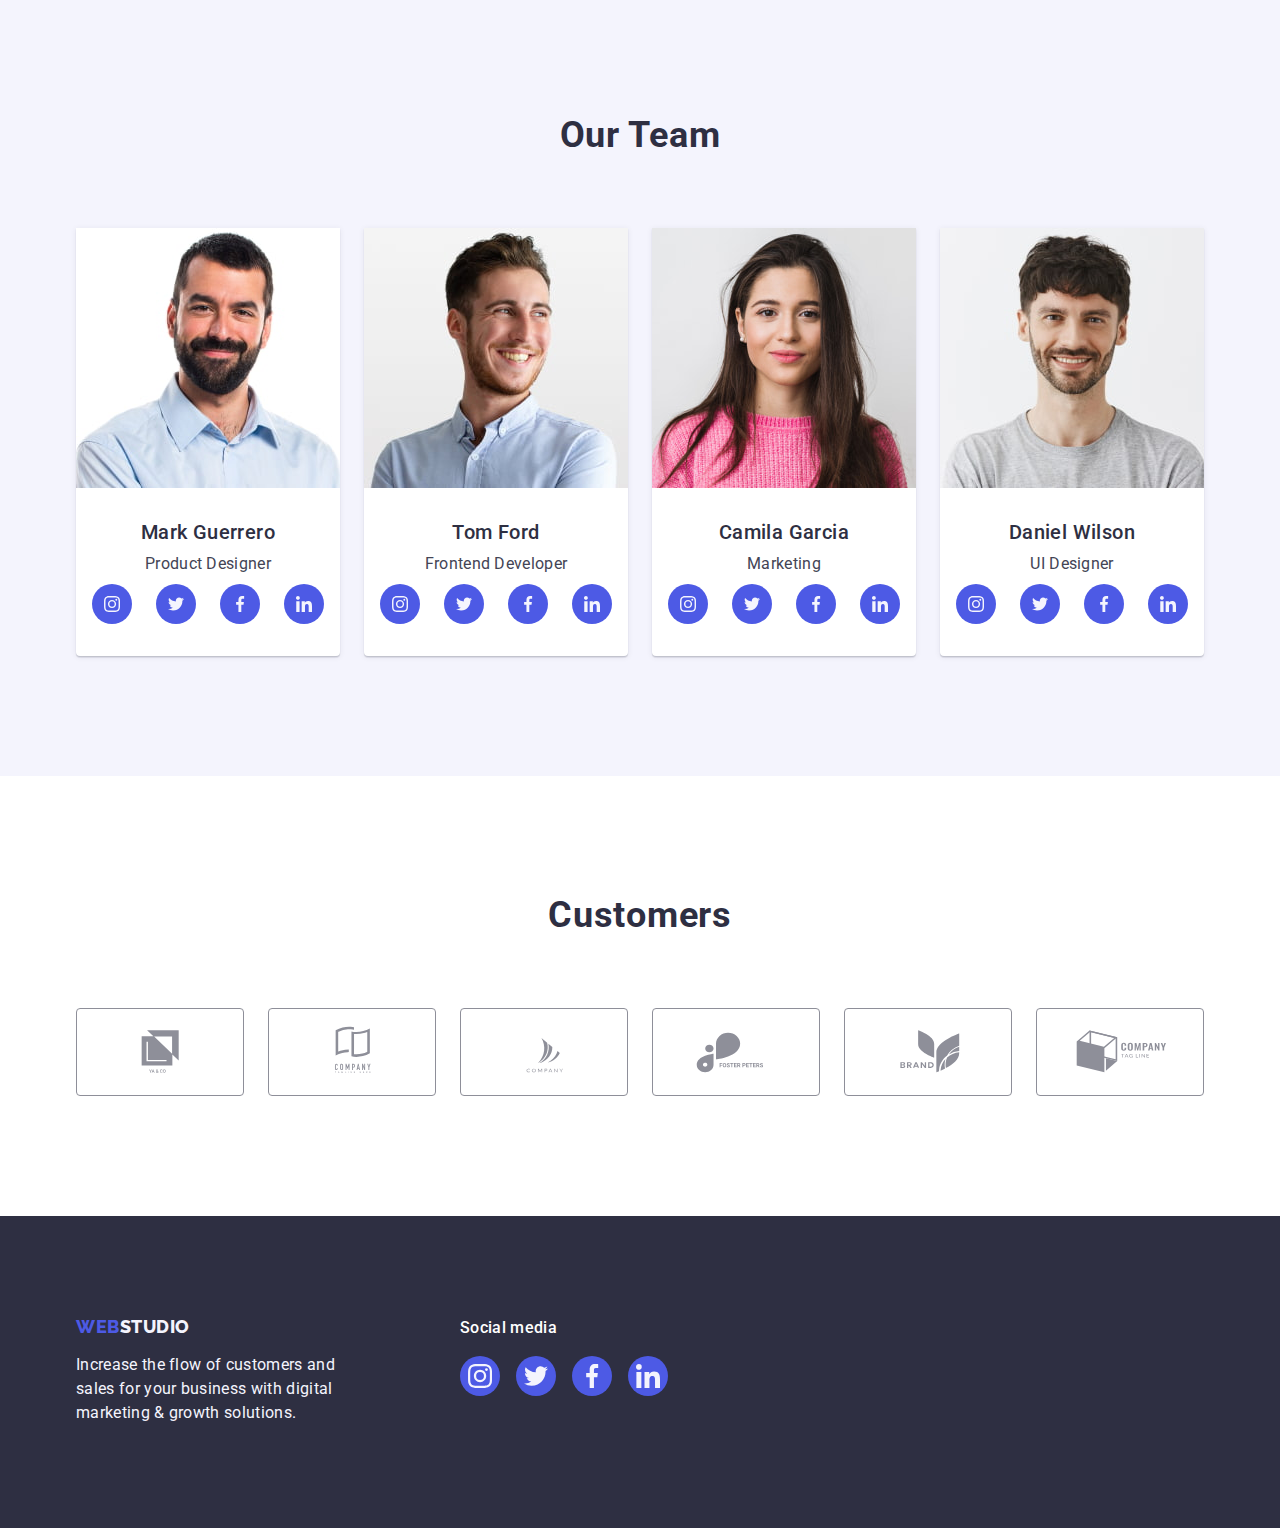
==== commit 299fd28e: "1" ====
--- a/index.html
+++ b/index.html
@@ -63,7 +63,9 @@
       <section class="hero">
         <div class="hero-container container">
           <h1 class="hero-title">Effective Solutions for Your Business</h1>
-          <button class="button" type="button">Order Service</button>
+          <button class="button" type="button" data-modal-open>
+            Order Service
+          </button>
         </div>
       </section>
       <!-- Features -->
@@ -522,14 +524,15 @@
       </div>
     </footer>
     <!-- Modal window -->
-    <div class="backdrop">
+    <div class="backdrop is-hidden" data-modal>
       <div class="modal">
-        <button class="modal-close-btn">
+        <button class="modal-close-btn" data-modal-close>
           <svg class="modal-close-icon" width="8" height="8">
             <use href="./images/icons.svg#close-icon"></use>
           </svg>
         </button>
       </div>
     </div>
+    <script src="./js/modal.js"></script>
   </body>
 </html>
--- a/css/styles.css
+++ b/css/styles.css
@@ -73,6 +73,7 @@
   border-bottom: 1px solid #e7e9fc;
   box-shadow: 0px 2px 1px rgba(46, 47, 66, 0.08),
     0px 1px 1px rgba(46, 47, 66, 0.16), 0px 1px 6px rgba(46, 47, 66, 0.08);
+  position: fixed;
 }
 
 /* Header LOGO */
@@ -641,9 +642,14 @@
   top: 0;
   left: 0;
   background-color: rgba(46, 47, 66, 0.4);
-  display: none;
-}
-
+  opacity: 1;
+  transition: opacity 500ms linear, visibility 500ms linear;
+}
+.backdrop.is-hidden {
+  opacity: 0;
+  pointer-events: none;
+  visibility: hidden;
+}
 .modal {
   width: 480px;
   height: 584px;
@@ -652,8 +658,16 @@
   box-shadow: 0px 1px 1px rgba(0, 0, 0, 0.14), 0px 1px 3px rgba(0, 0, 0, 0.12),
     0px 2px 1px rgba(0, 0, 0, 0.2);
   position: absolute;
-  top: calc(50% - 292px);
-  left: calc(50% - 240px);
+  top: calc(50%);
+  left: calc(50%);
+  transform: translate(-50%, -50%);
+  transition: transform 500ms ease-out;
+  opacity: 1000ms ease-in;
+}
+.backdrop.is-hidden .modal {
+  opacity: 0;
+  transform: translate(-100%, -85%);
+  transition: transform 500ms ease-out, opacity 500ms;
 }
 .modal-close-btn {
   background: #e7e9fc;
@@ -668,10 +682,9 @@
   align-items: center;
   justify-content: center;
   padding: 0;
-}
-
-.modal-close-icon {
-}
+  cursor: pointer;
+}
+
 /* Porrtfolio overlay */
 .portfolio-thumb {
   position: relative;
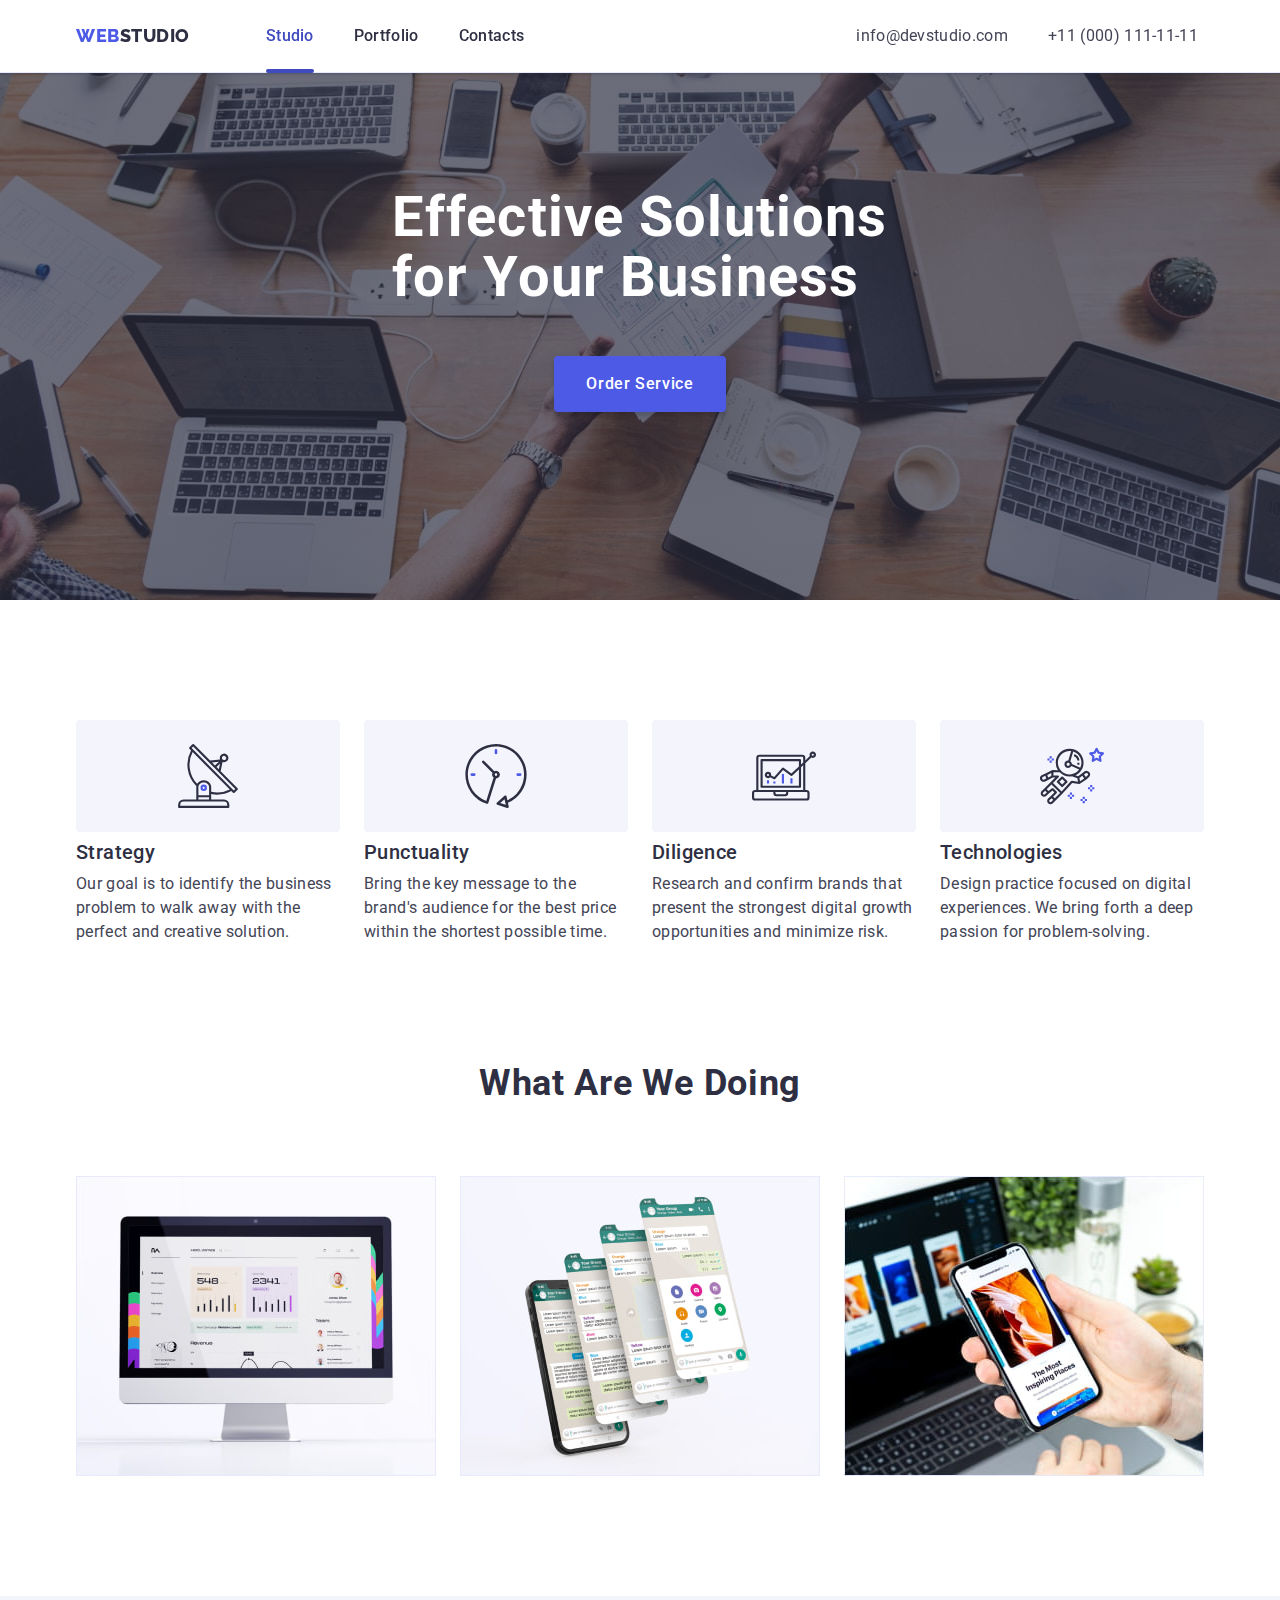
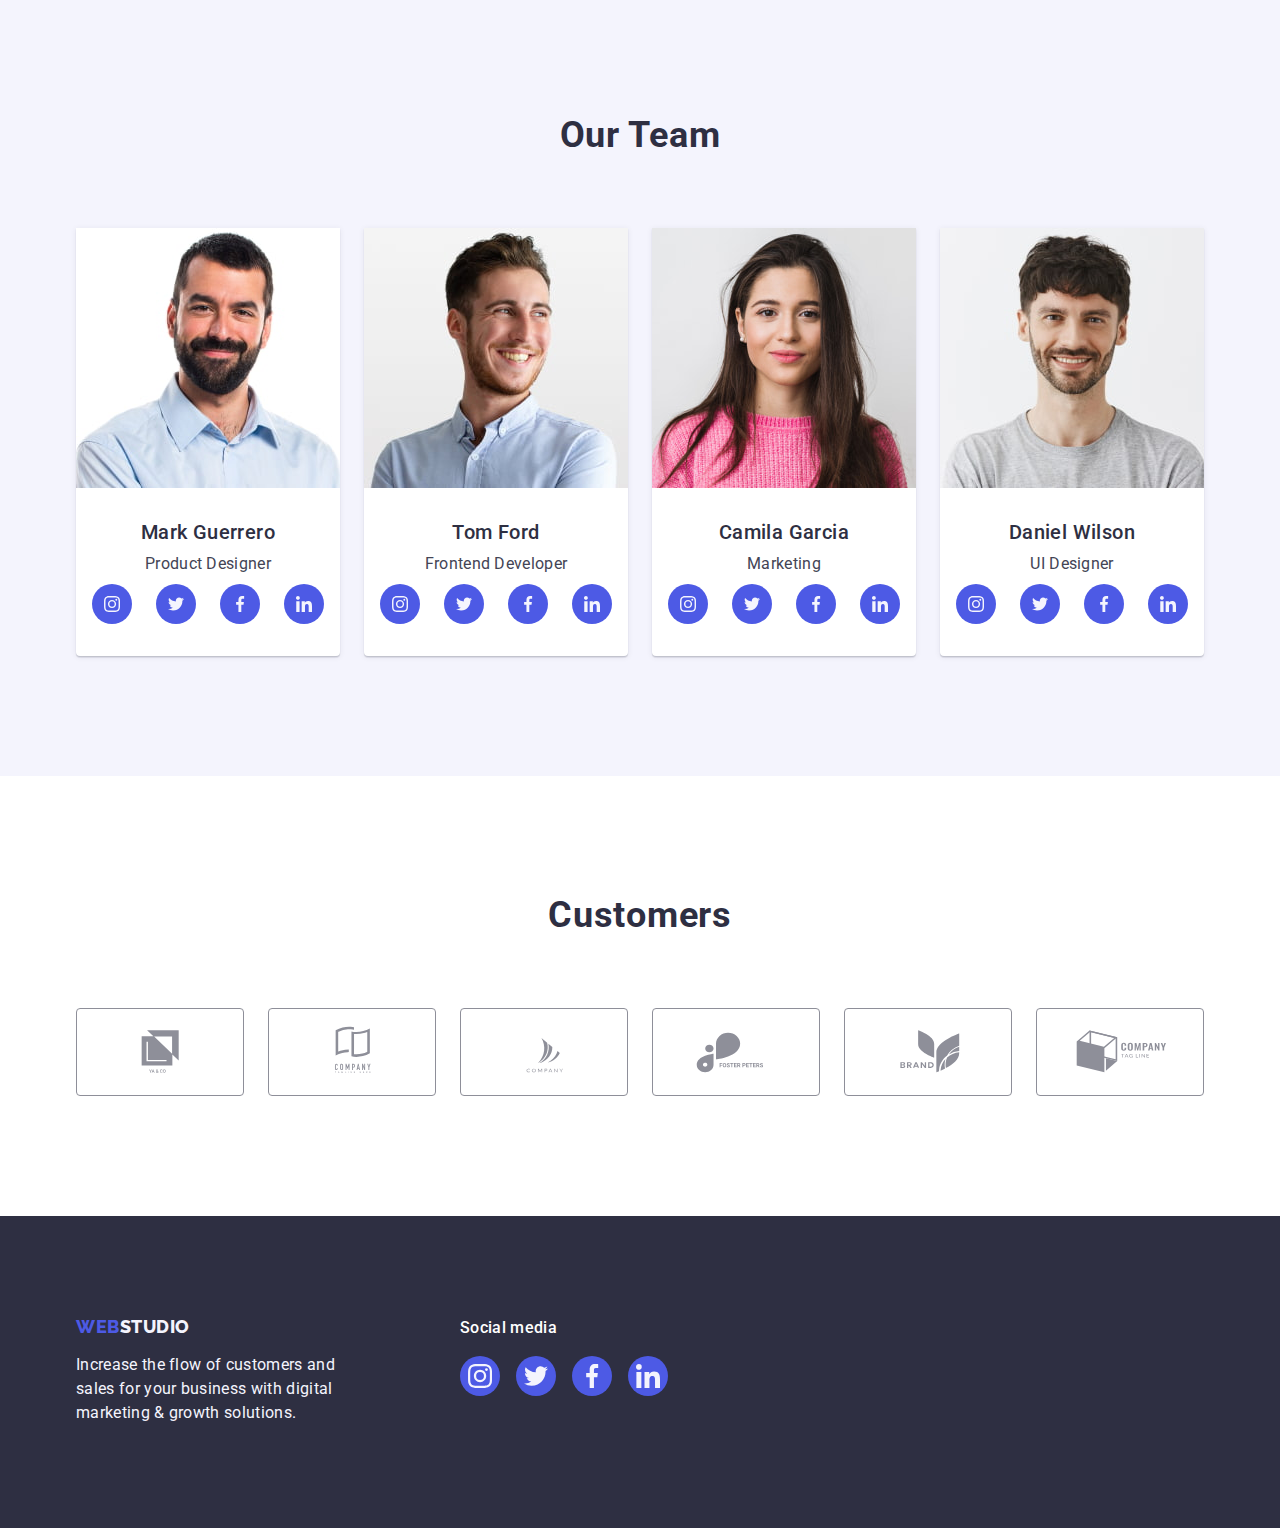
==== commit 57704e74: "1" ====
--- a/index.html
+++ b/index.html
@@ -526,7 +526,7 @@
     <!-- Modal window -->
     <div class="backdrop is-hidden" data-modal>
       <div class="modal">
-        <button class="modal-close-btn" data-modal-close>
+        <button class="modal-close-btn" type="button" data-modal-close>
           <svg class="modal-close-icon" width="8" height="8">
             <use href="./images/icons.svg#close-icon"></use>
           </svg>
--- a/css/styles.css
+++ b/css/styles.css
@@ -74,6 +74,7 @@
   box-shadow: 0px 2px 1px rgba(46, 47, 66, 0.08),
     0px 1px 1px rgba(46, 47, 66, 0.16), 0px 1px 6px rgba(46, 47, 66, 0.08);
   position: fixed;
+  width: 100%;
 }
 
 /* Header LOGO */
@@ -127,6 +128,9 @@
   display: block;
   padding-top: 24px;
   padding-bottom: 24px;
+
+  transition-duration: 250ms;
+  transition-timing-function: cubic-bezier(0.4, 0, 0.2, 1);
 }
 .nav-list .item:not(:last-child) {
   margin-right: 40px;
@@ -142,10 +146,13 @@
   display: block;
   border-radius: 2px;
   position: absolute;
-  bottom: 0;
+  bottom: -1px;
 }
 .nav-link.active::after {
   background: #404bbf;
+}
+.nav-list .active {
+  color: #404bbf;
 }
 
 /* Addresses */
@@ -172,6 +179,8 @@
   letter-spacing: 0.02em;
   color: var(--text-color);
   text-decoration: none;
+  transition-duration: 250ms;
+  transition-timing-function: cubic-bezier(0.4, 0, 0.2, 1);
 }
 .contact-link:hover,
 .contact-link:focus {
@@ -231,6 +240,9 @@
   border: none;
   margin-left: auto;
   margin-right: auto;
+
+  transition-duration: 250ms;
+  transition-timing-function: cubic-bezier(0.4, 0, 0.2, 1);
 }
 .button:hover,
 .button:focus {
@@ -346,6 +358,8 @@
   height: 100%;
   background-color: #4d5ae5;
   border-radius: 50%;
+  transition-duration: 250ms;
+  transition-timing-function: cubic-bezier(0.4, 0, 0.2, 1);
 }
 .socials-link:hover {
   background-color: #404bbf;
@@ -423,10 +437,14 @@
   align-items: center;
   justify-content: center;
   color: #8e8f99;
+  transition-duration: 250ms;
+  transition-timing-function: cubic-bezier(0.4, 0, 0.2, 1);
 }
 
 .customer-icon {
   fill: currentColor;
+  transition-duration: 250ms;
+  transition-timing-function: cubic-bezier(0.4, 0, 0.2, 1);
 }
 .customers-link:hover {
   box-shadow: 0px 4px 4px rgba(0, 0, 0, 0.25);
@@ -473,6 +491,8 @@
   display: flex;
   align-items: center;
   justify-content: center;
+  transition-duration: 250ms;
+  transition-timing-function: cubic-bezier(0.4, 0, 0.2, 1);
 }
 .footer-social-link:hover {
   background-color: #31d0aa;
@@ -557,11 +577,13 @@
   letter-spacing: 0.04em;
   color: var(--button-text-collor);
   cursor: pointer;
-
   border: 1px solid #e7e9fc;
   border-radius: 4px;
-
   padding: 12px 24px;
+  transition: color 250ms cubic-bezier(0.4, 0, 0.2, 1),
+    background-color 250ms cubic-bezier(0.4, 0, 0.2, 1),
+    border-color 250ms cubic-bezier(0.4, 0, 0.2, 1),
+    box-shadow 250ms cubic-bezier(0.4, 0, 0.2, 1);
 }
 
 .filter-button:hover,
@@ -577,6 +599,7 @@
   text-decoration: none;
   list-style: none;
   display: block;
+  transition: box-shadow 250ms cubic-bezier(0.4, 0, 0.2, 1);
 }
 .portfolio-list {
   margin-bottom: 0px;
@@ -596,11 +619,11 @@
 .portfolio-card:nth-last-child(-n + 3) {
   margin-bottom: 0px;
 }
-.portfolio-card :hover {
+.portfolio-card:hover {
   box-shadow: 0px 1px 6px rgba(46, 47, 66, 0.08),
     0px 1px 1px rgba(46, 47, 66, 0.16), 0px 2px 1px rgba(46, 47, 66, 0.08);
 }
-.portfolio-card :focus {
+.portfolio-card:focus {
   box-shadow: 0px 1px 6px rgba(46, 47, 66, 0.08),
     0px 1px 1px rgba(46, 47, 66, 0.16), 0px 2px 1px rgba(46, 47, 66, 0.08);
 }
@@ -643,7 +666,8 @@
   left: 0;
   background-color: rgba(46, 47, 66, 0.4);
   opacity: 1;
-  transition: opacity 500ms linear, visibility 500ms linear;
+  transition: opacity 250ms cubic-bezier(0.4, 0, 0.2, 1),
+    visibility 250ms cubic-bezier(0.4, 0, 0.2, 1);
 }
 .backdrop.is-hidden {
   opacity: 0;
@@ -651,8 +675,8 @@
   visibility: hidden;
 }
 .modal {
-  width: 480px;
-  height: 584px;
+  width: 408px;
+  height: 576px;
   border-radius: 4px;
   background: #fcfcfc;
   box-shadow: 0px 1px 1px rgba(0, 0, 0, 0.14), 0px 1px 3px rgba(0, 0, 0, 0.12),
@@ -660,8 +684,8 @@
   position: absolute;
   top: calc(50%);
   left: calc(50%);
-  transform: translate(-50%, -50%);
-  transition: transform 500ms ease-out;
+  transform: translate(-50%, -50%) scale(1);
+  transition: transform 250ms cubic-bezier(0.4, 0, 0.2, 1);
   opacity: 1000ms ease-in;
 }
 .backdrop.is-hidden .modal {
@@ -683,11 +707,31 @@
   justify-content: center;
   padding: 0;
   cursor: pointer;
+  transition: background-color 250ms cubic-bezier(0.4, 0, 0.2, 1),
+    border 250ms cubic-bezier(0.4, 0, 0.2, 1);
+}
+.modal-close-btn:hover {
+  background-color: #404bbf;
+  border: none;
+}
+.modal-close-btn:focus {
+  background-color: #404bbf;
+  border: none;
+}
+.modal-close-icon {
+  transition: fill 250ms cubic-bezier(0.4, 0, 0.2, 1);
+}
+.modal-close-icon:hover {
+  fill: #ffffff;
+}
+.modal-close-icon:focus {
+  fill: #ffffff;
 }
 
 /* Porrtfolio overlay */
 .portfolio-thumb {
   position: relative;
+  overflow: hidden;
 }
 .overlay {
   position: absolute;
@@ -697,6 +741,10 @@
   width: 100%;
   height: 100%;
   padding: 40px 32px 164px 32px;
+  transform: translateY(100%);
+  transition: transform 250ms;
+  transition-duration: 250ms;
+  transition-timing-function: cubic-bezier(0.4, 0, 0.2, 1);
 }
 .overlay-text {
   color: var(--button-bacground-collor);
@@ -707,3 +755,9 @@
   line-height: 24px;
   letter-spacing: 0.02em;
 }
+.portfolio-card .link:hover .overlay {
+  transform: translateY(0);
+}
+.portfolio-card .link:focus .overlay {
+  transform: translateY(0);
+}
